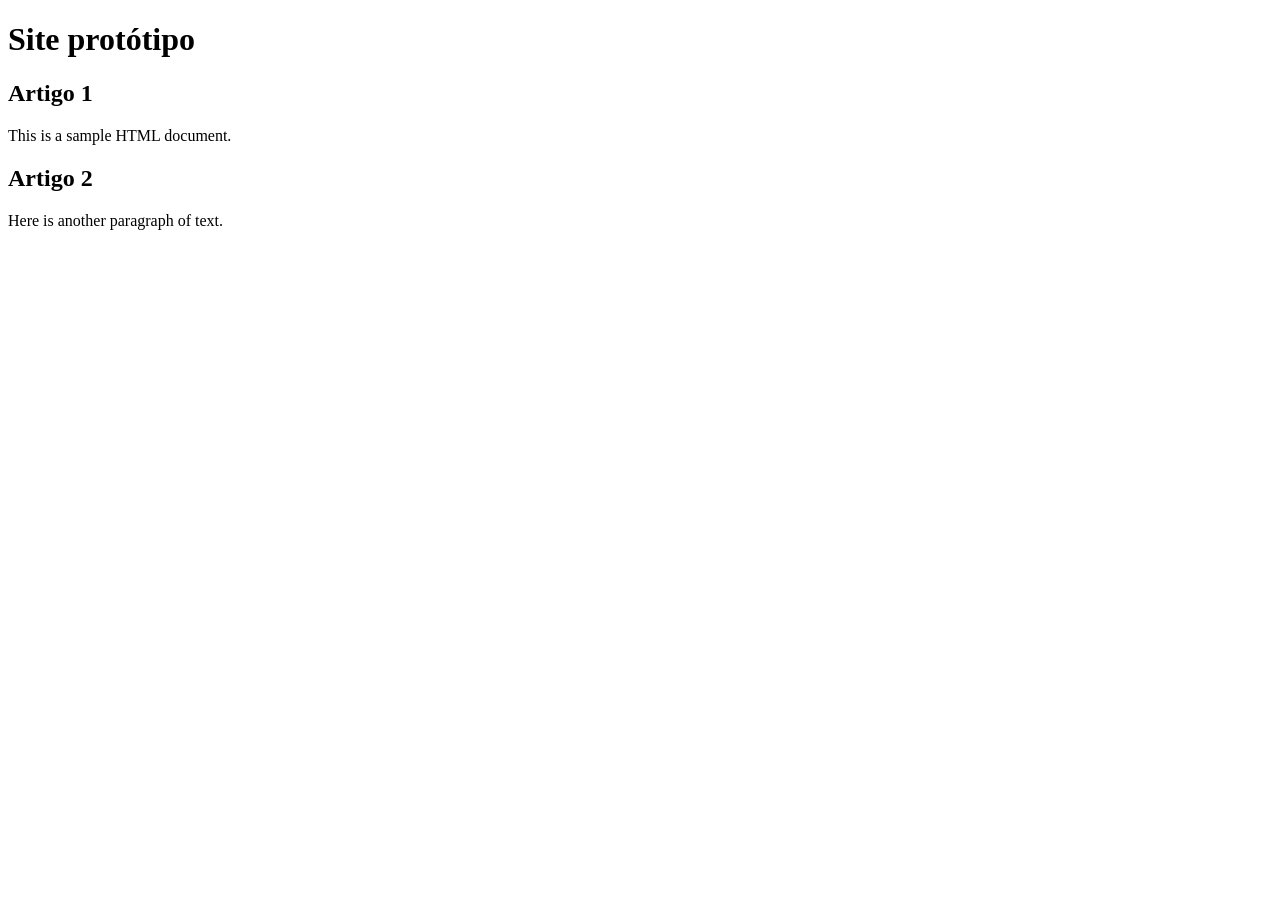
==== index.html @ 2fd4a1be "Desenvolvendo o design" ====
<!DOCTYPE html>
<html lang="en">

<head>
    <meta charset="UTF-8">
    <meta name="viewport" content="width=>, initial-scale=1.0">
    <title>Site Protótipo</title>
    <lik rel="stylesheet" href="style.css">
</head>

<body>

    <h1>Site protótipo</h1>
    <article>
        <h2>Artigo 1</h2>
        <p>This is a sample HTML document.</p>
    </article>
    <article>
        <h2>Artigo 2</h2>
        <p>Here is another paragraph of text.</p>
    </article>

</body>

</html>
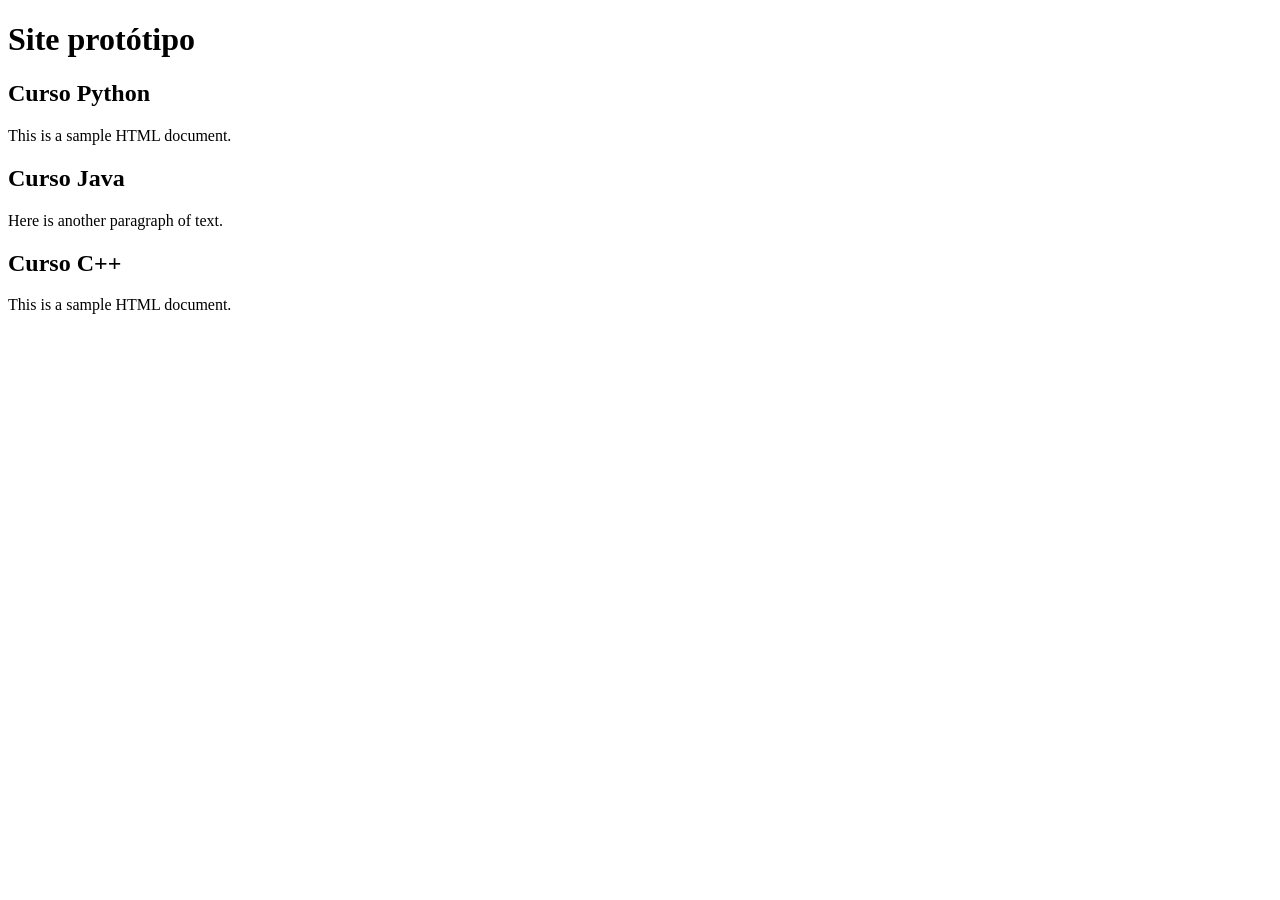
==== commit 9148d279: "Merge branch 'Designer'" ====
--- a/index.html
+++ b/index.html
@@ -12,12 +12,17 @@
 
     <h1>Site protótipo</h1>
     <article>
-        <h2>Artigo 1</h2>
+        <h2>Curso Python</h2>
         <p>This is a sample HTML document.</p>
     </article>
     <article>
-        <h2>Artigo 2</h2>
+        <h2>Curso Java</h2>
         <p>Here is another paragraph of text.</p>
+    </article>
+
+    <article>
+        <h2>Curso C++</h2>
+        <p>This is a sample HTML document.</p>
     </article>
 
 </body>
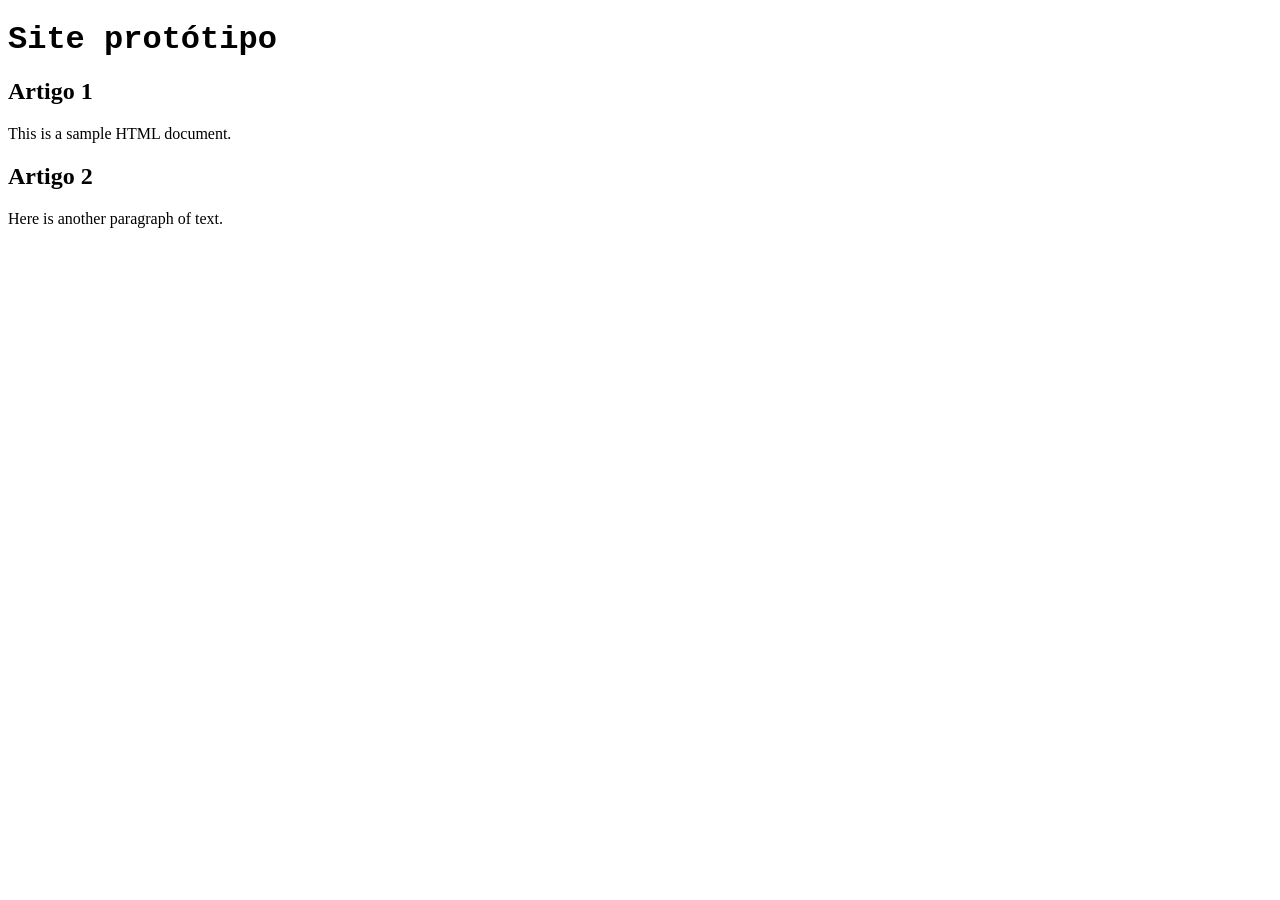
==== commit 238f0181: "Correção de tag" ====
--- a/index.html
+++ b/index.html
@@ -5,24 +5,19 @@
     <meta charset="UTF-8">
     <meta name="viewport" content="width=>, initial-scale=1.0">
     <title>Site Protótipo</title>
-    <lik rel="stylesheet" href="style.css">
+    <link rel="stylesheet" href="style.css">
 </head>
 
 <body>
 
     <h1>Site protótipo</h1>
     <article>
-        <h2>Curso Python</h2>
+        <h2>Artigo 1</h2>
         <p>This is a sample HTML document.</p>
     </article>
     <article>
-        <h2>Curso Java</h2>
+        <h2>Artigo 2</h2>
         <p>Here is another paragraph of text.</p>
-    </article>
-
-    <article>
-        <h2>Curso C++</h2>
-        <p>This is a sample HTML document.</p>
     </article>
 
 </body>
--- a/style.css
+++ b/style.css
@@ -0,0 +1,10 @@
+h1 {
+    font-family: 'Courier New', Courier, monospace;
+    font-size: 2em;
+    margin-bottom: 0.5em;
+}
+
+background {
+    background-color: #ff2828;
+    padding: 20px;
+}
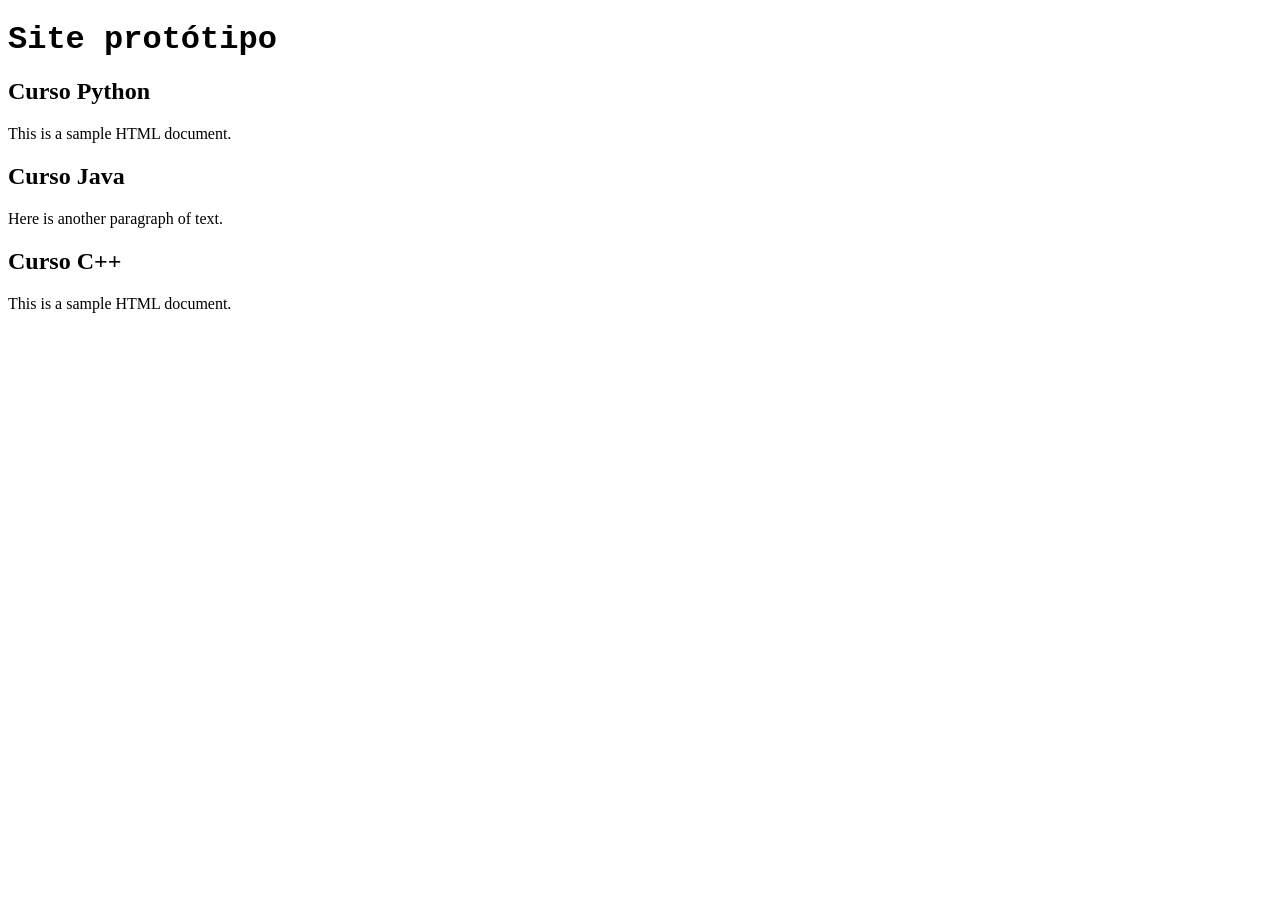
==== commit f40cf730: "Merge branch 'Designer'" ====
--- a/index.html
+++ b/index.html
@@ -12,12 +12,17 @@
 
     <h1>Site protótipo</h1>
     <article>
-        <h2>Artigo 1</h2>
+        <h2>Curso Python</h2>
         <p>This is a sample HTML document.</p>
     </article>
     <article>
-        <h2>Artigo 2</h2>
+        <h2>Curso Java</h2>
         <p>Here is another paragraph of text.</p>
+    </article>
+
+    <article>
+        <h2>Curso C++</h2>
+        <p>This is a sample HTML document.</p>
     </article>
 
 </body>
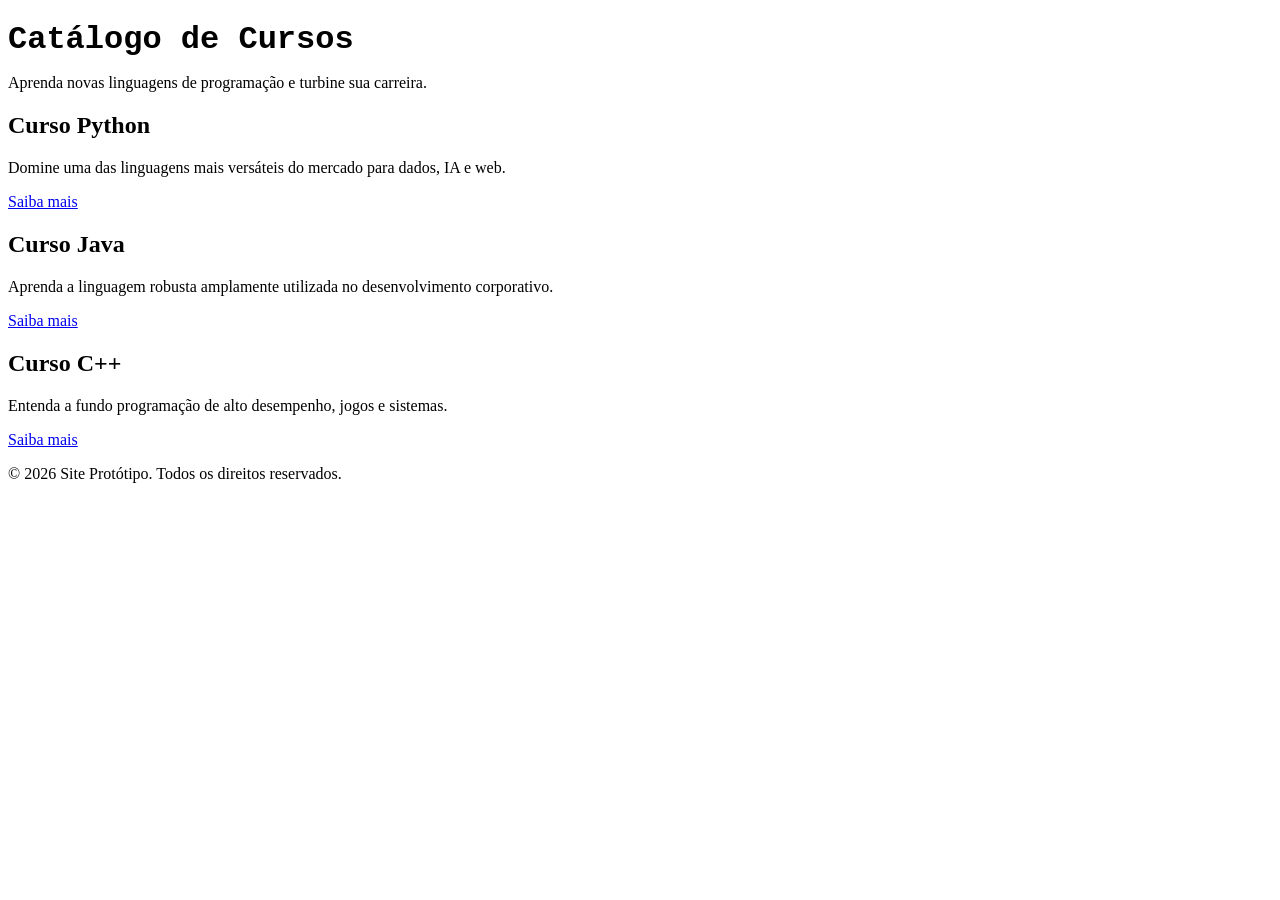
==== commit 2beaff57: "Desenvolvimento completo do conteúdo da página" ====
--- a/index.html
+++ b/index.html
@@ -1,29 +1,45 @@
 <!DOCTYPE html>
-<html lang="en">
+<html lang="pt-br">
 
 <head>
     <meta charset="UTF-8">
-    <meta name="viewport" content="width=>, initial-scale=1.0">
-    <title>Site Protótipo</title>
+    <meta name="viewport" content="width=device-width, initial-scale=1.0">
+    <title>Catálogo de Cursos</title>
+    <!-- Importação de fonte do Google Fonts para melhorar o design -->
+    <link href="https://fonts.googleapis.com/css2?family=Inter:wght@400;600;700&display=swap" rel="stylesheet">
     <link rel="stylesheet" href="style.css">
 </head>
 
 <body>
 
-    <h1>Site protótipo</h1>
-    <article>
-        <h2>Curso Python</h2>
-        <p>This is a sample HTML document.</p>
-    </article>
-    <article>
-        <h2>Curso Java</h2>
-        <p>Here is another paragraph of text.</p>
-    </article>
+    <header class="site-header">
+        <h1>Catálogo de Cursos</h1>
+        <p>Aprenda novas linguagens de programação e turbine sua carreira.</p>
+    </header>
 
-    <article>
-        <h2>Curso C++</h2>
-        <p>This is a sample HTML document.</p>
-    </article>
+    <main class="container">
+        <article class="curso-card">
+            <h2>Curso Python</h2>
+            <p>Domine uma das linguagens mais versáteis do mercado para dados, IA e web.</p>
+            <a href="#" class="btn">Saiba mais</a>
+        </article>
+
+        <article class="curso-card">
+            <h2>Curso Java</h2>
+            <p>Aprenda a linguagem robusta amplamente utilizada no desenvolvimento corporativo.</p>
+            <a href="#" class="btn">Saiba mais</a>
+        </article>
+
+        <article class="curso-card">
+            <h2>Curso C++</h2>
+            <p>Entenda a fundo programação de alto desempenho, jogos e sistemas.</p>
+            <a href="#" class="btn">Saiba mais</a>
+        </article>
+    </main>
+
+    <footer class="site-footer">
+        <p>&copy; 2026 Site Protótipo. Todos os direitos reservados.</p>
+    </footer>
 
 </body>
 
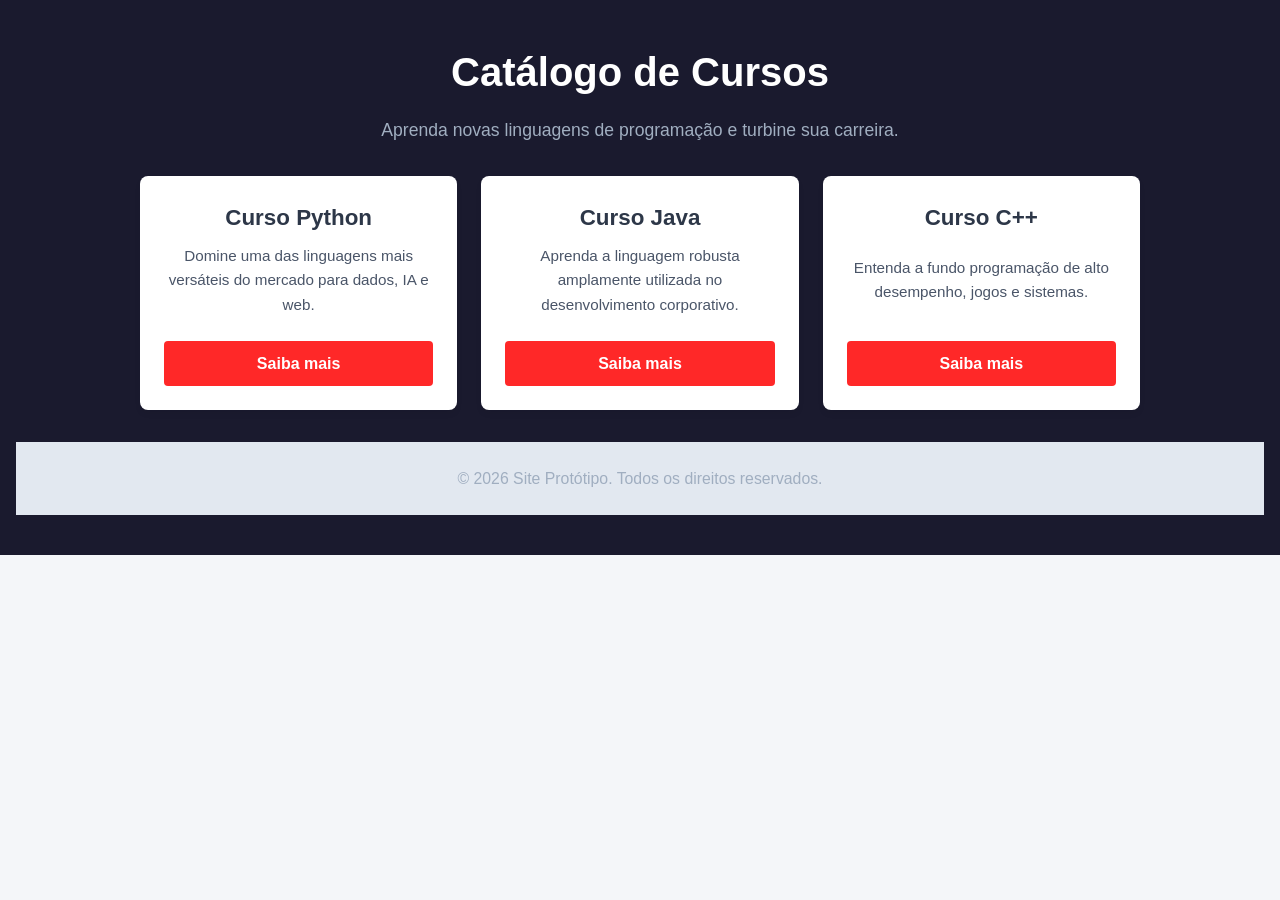
==== commit 056184c0: "Update index.html" ====
--- a/index.html
+++ b/index.html
@@ -15,31 +15,30 @@
     <header class="site-header">
         <h1>Catálogo de Cursos</h1>
         <p>Aprenda novas linguagens de programação e turbine sua carreira.</p>
-    </header>
 
-    <main class="container">
-        <article class="curso-card">
-            <h2>Curso Python</h2>
-            <p>Domine uma das linguagens mais versáteis do mercado para dados, IA e web.</p>
-            <a href="#" class="btn">Saiba mais</a>
-        </article>
+        <main class="container">
+            <article class="curso-card">
+                <h2>Curso Python</h2>
+                <p>Domine uma das linguagens mais versáteis do mercado para dados, IA e web.</p>
+                <a href="#" class="btn">Saiba mais</a>
+            </article>
 
-        <article class="curso-card">
-            <h2>Curso Java</h2>
-            <p>Aprenda a linguagem robusta amplamente utilizada no desenvolvimento corporativo.</p>
-            <a href="#" class="btn">Saiba mais</a>
-        </article>
+            <article class="curso-card">
+                <h2>Curso Java</h2>
+                <p>Aprenda a linguagem robusta amplamente utilizada no desenvolvimento corporativo.</p>
+                <a href="#" class="btn">Saiba mais</a>
+            </article>
 
-        <article class="curso-card">
-            <h2>Curso C++</h2>
-            <p>Entenda a fundo programação de alto desempenho, jogos e sistemas.</p>
-            <a href="#" class="btn">Saiba mais</a>
-        </article>
-    </main>
+            <article class="curso-card">
+                <h2>Curso C++</h2>
+                <p>Entenda a fundo programação de alto desempenho, jogos e sistemas.</p>
+                <a href="#" class="btn">Saiba mais</a>
+            </article>
+        </main>
 
-    <footer class="site-footer">
-        <p>&copy; 2026 Site Protótipo. Todos os direitos reservados.</p>
-    </footer>
+        <footer class="site-footer">
+            <p>&copy; 2026 Site Protótipo. Todos os direitos reservados.</p>
+        </footer>
 
 </body>
 
--- a/style.css
+++ b/style.css
@@ -1,10 +1,100 @@
-h1 {
-    font-family: 'Courier New', Courier, monospace;
-    font-size: 2em;
-    margin-bottom: 0.5em;
+/* Configurações Globais */
+* {
+    margin: 0;
+    padding: 0;
+    box-sizing: border-box;
 }
 
-background {
+body {
+    font-family: 'Inter', sans-serif;
+    background-color: #f4f6f9;
+    color: #333;
+    line-height: 1.6;
+    display: flex;
+    flex-direction: column;
+    min-height: 100vh;
+}
+
+/* Cabeçalho */
+.site-header {
+    background-color: #1a1a2e;
+    color: #ffffff;
+    text-align: center;
+    padding: 2.5rem 1rem;
+}
+
+.site-header h1 {
+    font-size: 2.5em;
+    margin-bottom: 0.3em;
+}
+
+.site-header p {
+    color: #a0aec0;
+    font-size: 1.1em;
+}
+
+/* Container Principal dos Cards */
+.container {
+    max-width: 1000px;
+    width: 90%;
+    margin: 2rem auto;
+    display: grid;
+    grid-template-columns: repeat(auto-fit, minmax(280px, 1fr));
+    gap: 1.5rem;
+    flex: 1;
+}
+
+/* Estilo dos Cards de Cursos */
+.curso-card {
+    background-color: #ffffff;
+    padding: 1.5rem;
+    border-radius: 8px;
+    box-shadow: 0 4px 6px rgba(0, 0, 0, 0.05);
+    transition: transform 0.2s ease, box-shadow 0.2s ease;
+    display: flex;
+    flex-direction: column;
+    justify-content: space-between;
+}
+
+.curso-card:hover {
+    transform: translateY(-5px);
+    box-shadow: 0 10px 15px rgba(0, 0, 0, 0.1);
+}
+
+.curso-card h2 {
+    font-size: 1.4em;
+    color: #2d3748;
+    margin-bottom: 0.5rem;
+}
+
+.curso-card p {
+    color: #4a5568;
+    margin-bottom: 1.5rem;
+    font-size: 0.95em;
+}
+
+/* Botão */
+.btn {
+    display: inline-block;
     background-color: #ff2828;
-    padding: 20px;
+    color: #ffffff;
+    padding: 0.6rem 1rem;
+    border-radius: 4px;
+    text-decoration: none;
+    text-align: center;
+    font-weight: 600;
+    transition: background-color 0.2s;
+}
+
+.btn:hover {
+    background-color: #d91b1b;
+}
+
+/* Rodapé */
+.site-footer {
+    text-align: center;
+    padding: 1.5rem;
+    background-color: #e2e8f0;
+    color: #4a5568;
+    font-size: 0.9em;
 }
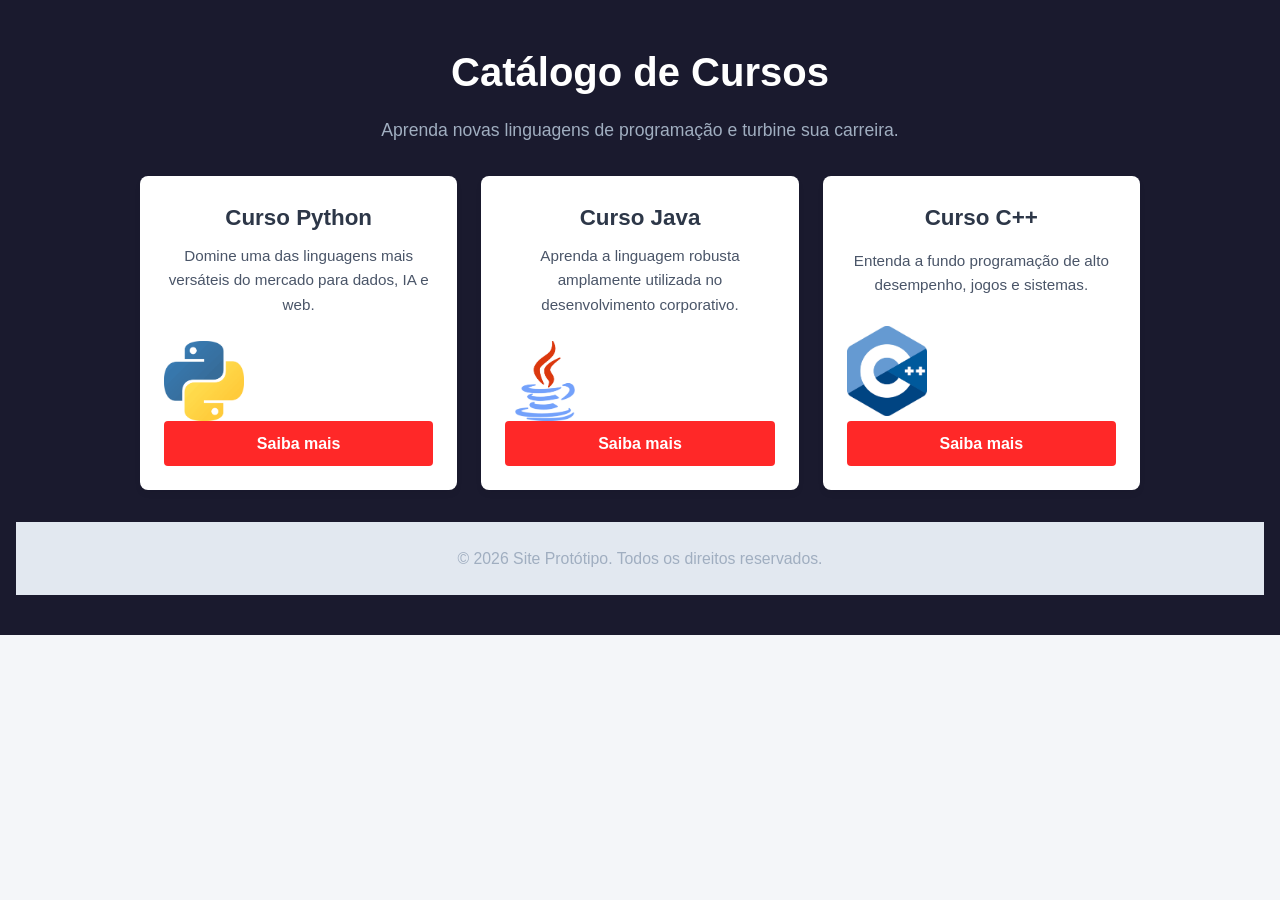
==== commit e637d0cf: "Adicionando imagens de logo" ====
--- a/index.html
+++ b/index.html
@@ -20,18 +20,21 @@
             <article class="curso-card">
                 <h2>Curso Python</h2>
                 <p>Domine uma das linguagens mais versáteis do mercado para dados, IA e web.</p>
+                <img src="imagens/images-python.png" alt="Logo do Python" class="curso-logo">
                 <a href="#" class="btn">Saiba mais</a>
             </article>
 
             <article class="curso-card">
                 <h2>Curso Java</h2>
                 <p>Aprenda a linguagem robusta amplamente utilizada no desenvolvimento corporativo.</p>
+                <img src="imagens/images-java.png" alt="Logo do Java" class="curso-logo">
                 <a href="#" class="btn">Saiba mais</a>
             </article>
 
             <article class="curso-card">
                 <h2>Curso C++</h2>
                 <p>Entenda a fundo programação de alto desempenho, jogos e sistemas.</p>
+                <img src="imagens/images-C++.png" alt="Logo do C++" class="curso-logo">
                 <a href="#" class="btn">Saiba mais</a>
             </article>
         </main>
--- a/style.css
+++ b/style.css
@@ -97,4 +97,9 @@
     background-color: #e2e8f0;
     color: #4a5568;
     font-size: 0.9em;
+}
+
+img.curso-logo {
+    float: right;
+    width: 80px;
 }
